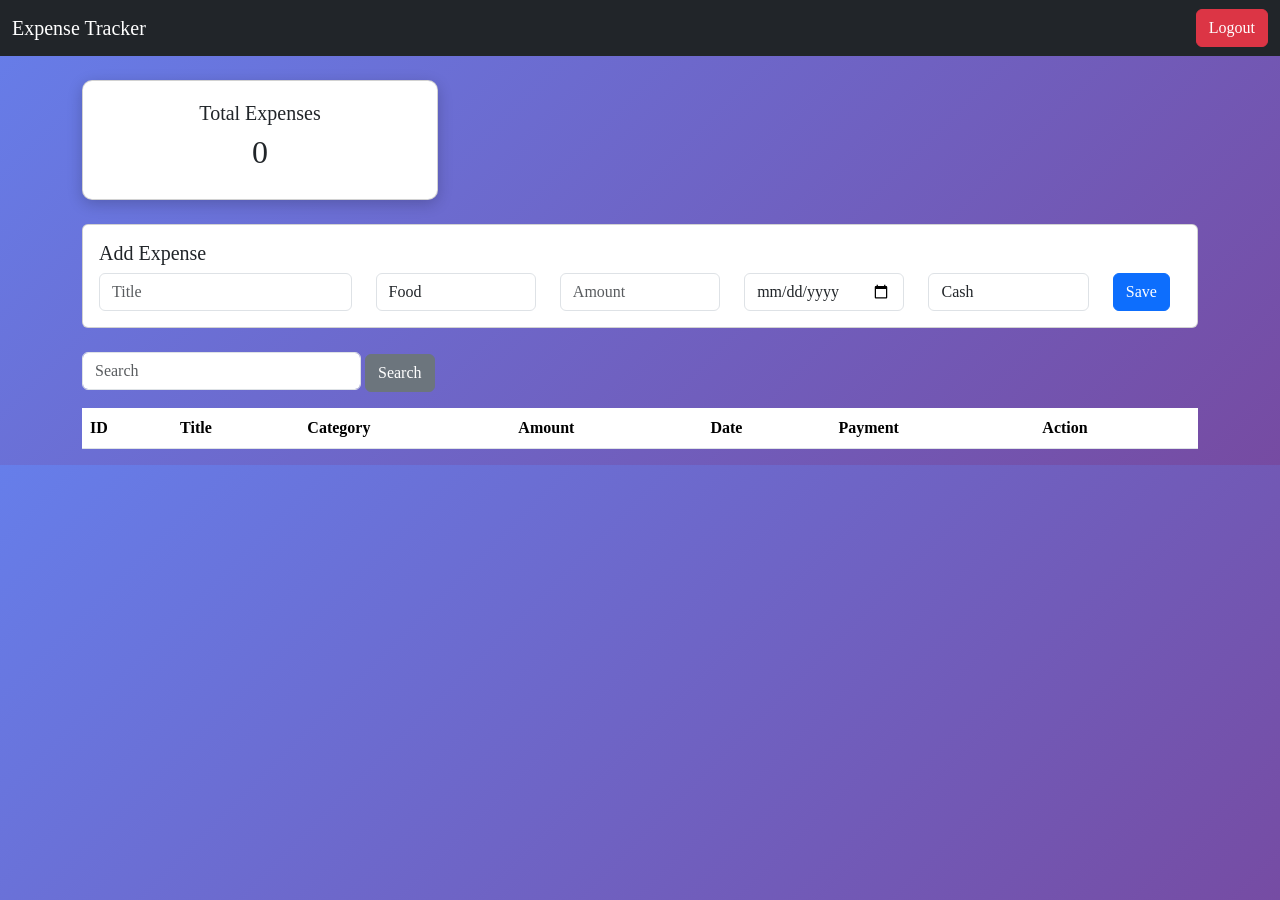
==== src/main/resources/static/dashboard.html @ cf5bd09b "Updated dashboard: Edit/Delete buttons and highlight high-value expenses" ====
<!DOCTYPE html>
<html lang="en">
<head>
<meta charset="UTF-8">
<meta name="viewport" content="width=device-width, initial-scale=1.0">
<title>Dashboard | Expense Tracker</title>
<link href="https://cdn.jsdelivr.net/npm/bootstrap@5.3.2/dist/css/bootstrap.min.css" rel="stylesheet">
<link rel="stylesheet" href="css/style.css">
</head>
<body>

<nav class="navbar navbar-dark bg-dark">
<div class="container-fluid">
<span class="navbar-brand">Expense Tracker</span>
<button onclick="logout()" class="btn btn-danger">Logout</button>
</div>
</nav>

<div class="container mt-4">
<div class="row mb-4">
<div class="col-md-4">
<div class="card summary-card">
<h5>Total Expenses</h5>
<h2 id="totalExpense">0</h2>
</div>
</div>
</div>

<div class="card p-3 mb-4">
<h5>Add Expense</h5>
<form id="expenseForm">
<div class="row">
<div class="col-md-3"><input class="form-control" id="title" placeholder="Title" required></div>
<div class="col-md-2">
<select class="form-control" id="category">
<option>Food</option><option>Travel</option><option>Shopping</option>
<option>Utilities</option><option>Others</option>
</select></div>
<div class="col-md-2"><input type="number" class="form-control" id="amount" placeholder="Amount"></div>
<div class="col-md-2"><input type="date" class="form-control" id="expenseDate"></div>
<div class="col-md-2">
<select class="form-control" id="paymentMethod">
<option>Cash</option><option>Card</option><option>UPI</option>
</select></div>
<div class="col-md-1"><button class="btn btn-primary">Save</button></div>
</div>
</form>
</div>

<div class="mb-3">
<input class="form-control w-25 d-inline" id="searchTitle" placeholder="Search">
<button class="btn btn-secondary" onclick="searchExpense()">Search</button>
</div>

<table class="table table-hover">
<thead>
<tr>
<th>ID</th><th>Title</th><th>Category</th><th>Amount</th>
<th>Date</th><th>Payment</th><th>Action</th>
</tr>
</thead>
<tbody id="expenseTable"></tbody>
</table>

</div>
<script src="js/app.js"></script>
</body>
</html>
---- src/main/resources/static/css/style.css ----
body{
background: linear-gradient(135deg,#667eea,#764ba2);
font-family: 'Segoe UI';
}

.login-body{
background: linear-gradient(135deg,#1d2671,#c33764);
}

.login-card{
width:350px;
padding:30px;
border-radius:15px;
}

.summary-card{
padding:20px;
background:white;
border-radius:10px;
text-align:center;
box-shadow:0 4px 15px rgba(0,0,0,0.2);
}

.high-expense{
background:#ffcccc;
font-weight:bold;
}
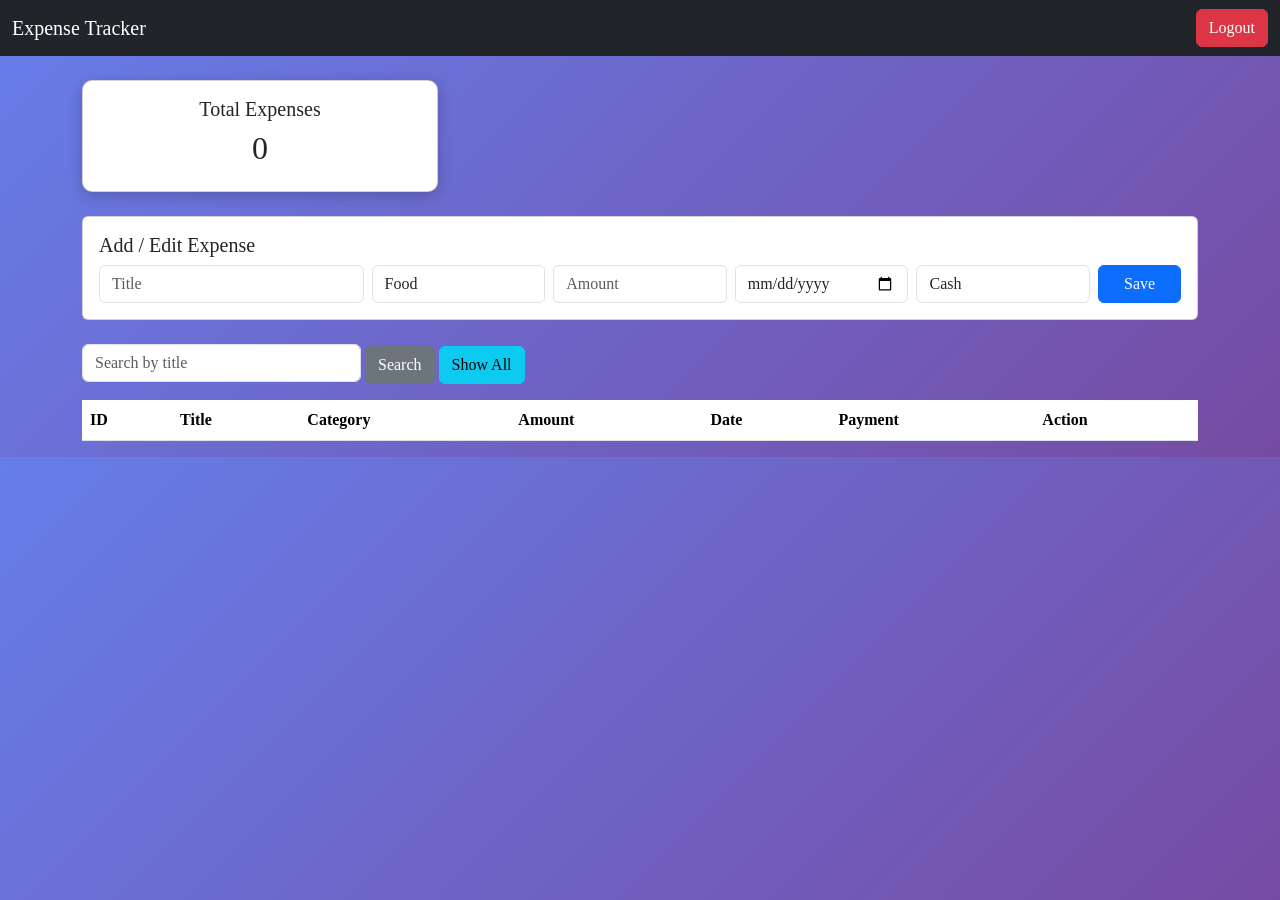
==== commit 0b1f7cdf: "Initial commit - Expense Tracker project" ====
--- a/src/main/resources/static/dashboard.html
+++ b/src/main/resources/static/dashboard.html
@@ -6,6 +6,12 @@
 <title>Dashboard | Expense Tracker</title>
 <link href="https://cdn.jsdelivr.net/npm/bootstrap@5.3.2/dist/css/bootstrap.min.css" rel="stylesheet">
 <link rel="stylesheet" href="css/style.css">
+<style>
+  /* Highlight high-value expenses */
+  .high-value {
+      background-color: #f8d7da !important;
+  }
+</style>
 </head>
 <body>
 
@@ -17,52 +23,58 @@
 </nav>
 
 <div class="container mt-4">
-<div class="row mb-4">
-<div class="col-md-4">
-<div class="card summary-card">
-<h5>Total Expenses</h5>
-<h2 id="totalExpense">0</h2>
-</div>
-</div>
+  <div class="row mb-4">
+    <div class="col-md-4">
+      <div class="card summary-card p-3">
+        <h5>Total Expenses</h5>
+        <h2 id="totalExpense">0</h2>
+      </div>
+    </div>
+  </div>
+
+  <!-- Add/Edit Expense Form -->
+  <div class="card p-3 mb-4">
+    <h5>Add / Edit Expense</h5>
+    <form id="expenseForm">
+      <div class="row g-2">
+        <div class="col-md-3"><input class="form-control" id="title" placeholder="Title" required></div>
+        <div class="col-md-2">
+          <select class="form-control" id="category">
+            <option>Food</option><option>Travel</option><option>Shopping</option>
+            <option>Utilities</option><option>Others</option>
+          </select>
+        </div>
+        <div class="col-md-2"><input type="number" class="form-control" id="amount" placeholder="Amount" required></div>
+        <div class="col-md-2"><input type="date" class="form-control" id="expenseDate" required></div>
+        <div class="col-md-2">
+          <select class="form-control" id="paymentMethod">
+            <option>Cash</option><option>Card</option><option>UPI</option>
+          </select>
+        </div>
+        <div class="col-md-1"><button class="btn btn-primary w-100">Save</button></div>
+      </div>
+    </form>
+  </div>
+
+  <!-- Search -->
+  <div class="mb-3">
+    <input class="form-control w-25 d-inline" id="searchTitle" placeholder="Search by title">
+    <button class="btn btn-secondary" onclick="searchExpense()">Search</button>
+    <button class="btn btn-info" onclick="fetchExpenses()">Show All</button>
+  </div>
+
+  <!-- Expenses Table -->
+  <table class="table table-hover">
+    <thead>
+      <tr>
+        <th>ID</th><th>Title</th><th>Category</th><th>Amount</th>
+        <th>Date</th><th>Payment</th><th>Action</th>
+      </tr>
+    </thead>
+    <tbody id="expenseTable"></tbody>
+  </table>
 </div>
 
-<div class="card p-3 mb-4">
-<h5>Add Expense</h5>
-<form id="expenseForm">
-<div class="row">
-<div class="col-md-3"><input class="form-control" id="title" placeholder="Title" required></div>
-<div class="col-md-2">
-<select class="form-control" id="category">
-<option>Food</option><option>Travel</option><option>Shopping</option>
-<option>Utilities</option><option>Others</option>
-</select></div>
-<div class="col-md-2"><input type="number" class="form-control" id="amount" placeholder="Amount"></div>
-<div class="col-md-2"><input type="date" class="form-control" id="expenseDate"></div>
-<div class="col-md-2">
-<select class="form-control" id="paymentMethod">
-<option>Cash</option><option>Card</option><option>UPI</option>
-</select></div>
-<div class="col-md-1"><button class="btn btn-primary">Save</button></div>
-</div>
-</form>
-</div>
-
-<div class="mb-3">
-<input class="form-control w-25 d-inline" id="searchTitle" placeholder="Search">
-<button class="btn btn-secondary" onclick="searchExpense()">Search</button>
-</div>
-
-<table class="table table-hover">
-<thead>
-<tr>
-<th>ID</th><th>Title</th><th>Category</th><th>Amount</th>
-<th>Date</th><th>Payment</th><th>Action</th>
-</tr>
-</thead>
-<tbody id="expenseTable"></tbody>
-</table>
-
-</div>
 <script src="js/app.js"></script>
 </body>
 </html>
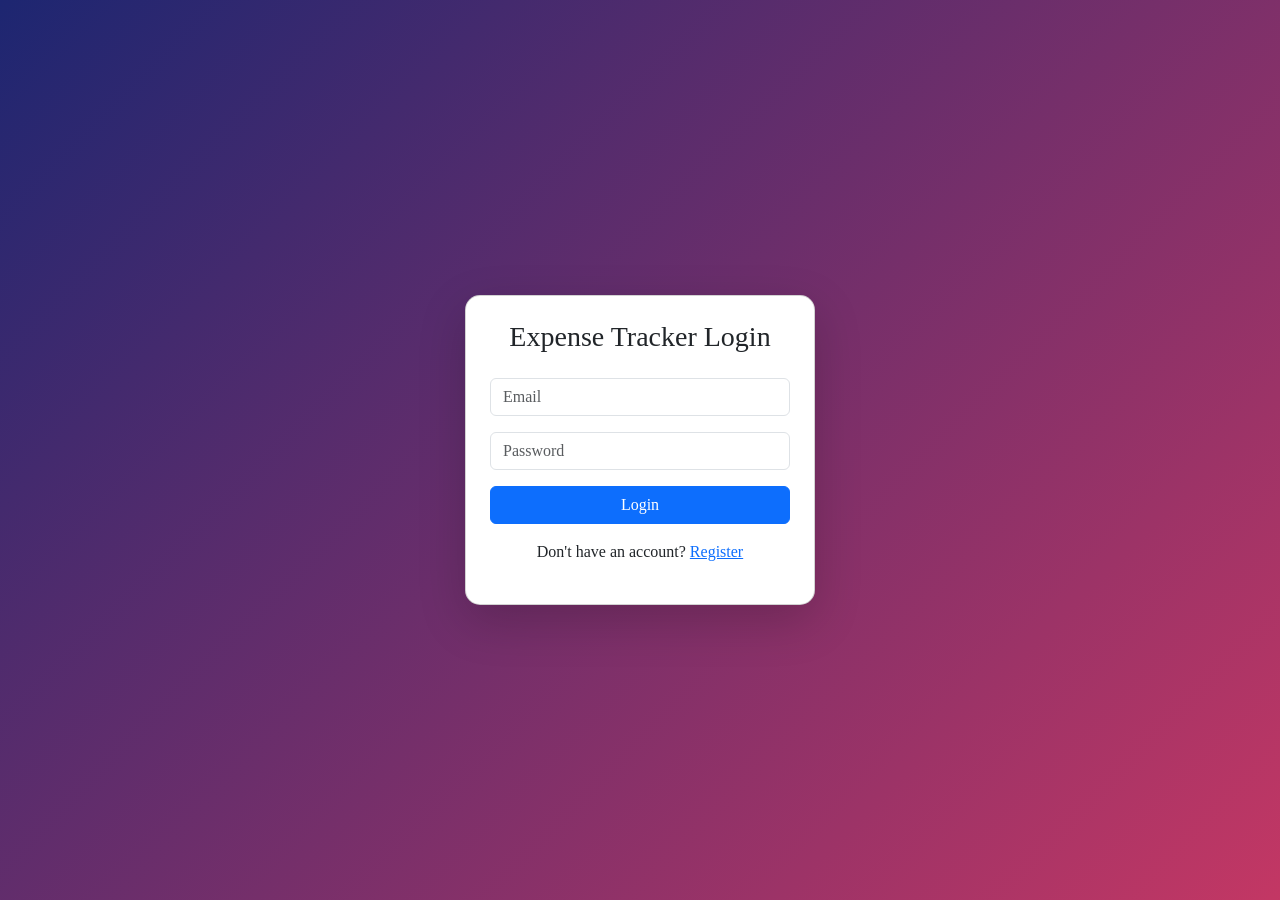
==== commit a77e36ff: "expense tracker" ====
--- a/src/main/resources/static/dashboard.html
+++ b/src/main/resources/static/dashboard.html
@@ -1,80 +1,135 @@
 <!DOCTYPE html>
 <html lang="en">
+
 <head>
 <meta charset="UTF-8">
 <meta name="viewport" content="width=device-width, initial-scale=1.0">
 <title>Dashboard | Expense Tracker</title>
+
 <link href="https://cdn.jsdelivr.net/npm/bootstrap@5.3.2/dist/css/bootstrap.min.css" rel="stylesheet">
+
 <link rel="stylesheet" href="css/style.css">
-<style>
-  /* Highlight high-value expenses */
-  .high-value {
-      background-color: #f8d7da !important;
-  }
-</style>
+
 </head>
+
 <body>
 
 <nav class="navbar navbar-dark bg-dark">
 <div class="container-fluid">
 <span class="navbar-brand">Expense Tracker</span>
-<button onclick="logout()" class="btn btn-danger">Logout</button>
+
+<button onclick="logout()" class="btn btn-danger">
+Logout
+</button>
+
 </div>
 </nav>
 
 <div class="container mt-4">
-  <div class="row mb-4">
-    <div class="col-md-4">
-      <div class="card summary-card p-3">
-        <h5>Total Expenses</h5>
-        <h2 id="totalExpense">0</h2>
-      </div>
-    </div>
-  </div>
 
-  <!-- Add/Edit Expense Form -->
-  <div class="card p-3 mb-4">
-    <h5>Add / Edit Expense</h5>
-    <form id="expenseForm">
-      <div class="row g-2">
-        <div class="col-md-3"><input class="form-control" id="title" placeholder="Title" required></div>
-        <div class="col-md-2">
-          <select class="form-control" id="category">
-            <option>Food</option><option>Travel</option><option>Shopping</option>
-            <option>Utilities</option><option>Others</option>
-          </select>
-        </div>
-        <div class="col-md-2"><input type="number" class="form-control" id="amount" placeholder="Amount" required></div>
-        <div class="col-md-2"><input type="date" class="form-control" id="expenseDate" required></div>
-        <div class="col-md-2">
-          <select class="form-control" id="paymentMethod">
-            <option>Cash</option><option>Card</option><option>UPI</option>
-          </select>
-        </div>
-        <div class="col-md-1"><button class="btn btn-primary w-100">Save</button></div>
-      </div>
-    </form>
-  </div>
+<div class="row mb-4">
+<div class="col-md-4">
 
-  <!-- Search -->
-  <div class="mb-3">
-    <input class="form-control w-25 d-inline" id="searchTitle" placeholder="Search by title">
-    <button class="btn btn-secondary" onclick="searchExpense()">Search</button>
-    <button class="btn btn-info" onclick="fetchExpenses()">Show All</button>
-  </div>
+<div class="card summary-card">
 
-  <!-- Expenses Table -->
-  <table class="table table-hover">
-    <thead>
-      <tr>
-        <th>ID</th><th>Title</th><th>Category</th><th>Amount</th>
-        <th>Date</th><th>Payment</th><th>Action</th>
-      </tr>
-    </thead>
-    <tbody id="expenseTable"></tbody>
-  </table>
+<h5>Total Expenses</h5>
+
+<h2 id="totalExpense">₹ 0</h2>
+
+</div>
+
+</div>
+</div>
+
+<!-- Expense Form -->
+
+<div class="card p-3 mb-4">
+
+<h5>Add / Edit Expense</h5>
+
+<form id="expenseForm">
+
+<input type="hidden" id="expenseId">
+
+<div class="row g-2">
+
+<div class="col-md-3">
+<input class="form-control" id="title" placeholder="Title" required>
+</div>
+
+<div class="col-md-2">
+<select class="form-control" id="category">
+<option>Food</option>
+<option>Travel</option>
+<option>Shopping</option>
+<option>Utilities</option>
+<option>Others</option>
+</select>
+</div>
+
+<div class="col-md-2">
+<input type="number" class="form-control" id="amount" placeholder="Amount" required>
+</div>
+
+<div class="col-md-2">
+<input type="date" class="form-control" id="expenseDate" required>
+</div>
+
+<div class="col-md-2">
+<select class="form-control" id="paymentMethod">
+<option>Cash</option>
+<option>Card</option>
+<option>UPI</option>
+</select>
+</div>
+
+<div class="col-md-1">
+<button class="btn btn-primary w-100">Save</button>
+</div>
+
+</div>
+
+</form>
+
+</div>
+
+<!-- Search -->
+
+<div class="mb-3">
+
+<input class="form-control w-25 d-inline" id="searchTitle" placeholder="Search by title">
+
+<button class="btn btn-secondary" onclick="searchExpense()">Search</button>
+
+<button class="btn btn-info" onclick="fetchExpenses()">Show All</button>
+
+</div>
+
+<!-- Expense Table -->
+
+<table class="table table-hover">
+
+<thead>
+
+<tr>
+<th>ID</th>
+<th>Title</th>
+<th>Category</th>
+<th>Amount</th>
+<th>Date</th>
+<th>Payment</th>
+<th>Action</th>
+</tr>
+
+</thead>
+
+<tbody id="expenseTable"></tbody>
+
+</table>
+
 </div>
 
 <script src="js/app.js"></script>
+
 </body>
-</html>+</html>
--- a/src/main/resources/static/css/style.css
+++ b/src/main/resources/static/css/style.css
@@ -21,7 +21,8 @@
 box-shadow:0 4px 15px rgba(0,0,0,0.2);
 }
 
-.high-expense{
-background:#ffcccc;
+.high-value td{
+background:#ff4d4d;
+color:rgb(236, 194, 175);
 font-weight:bold;
 }
